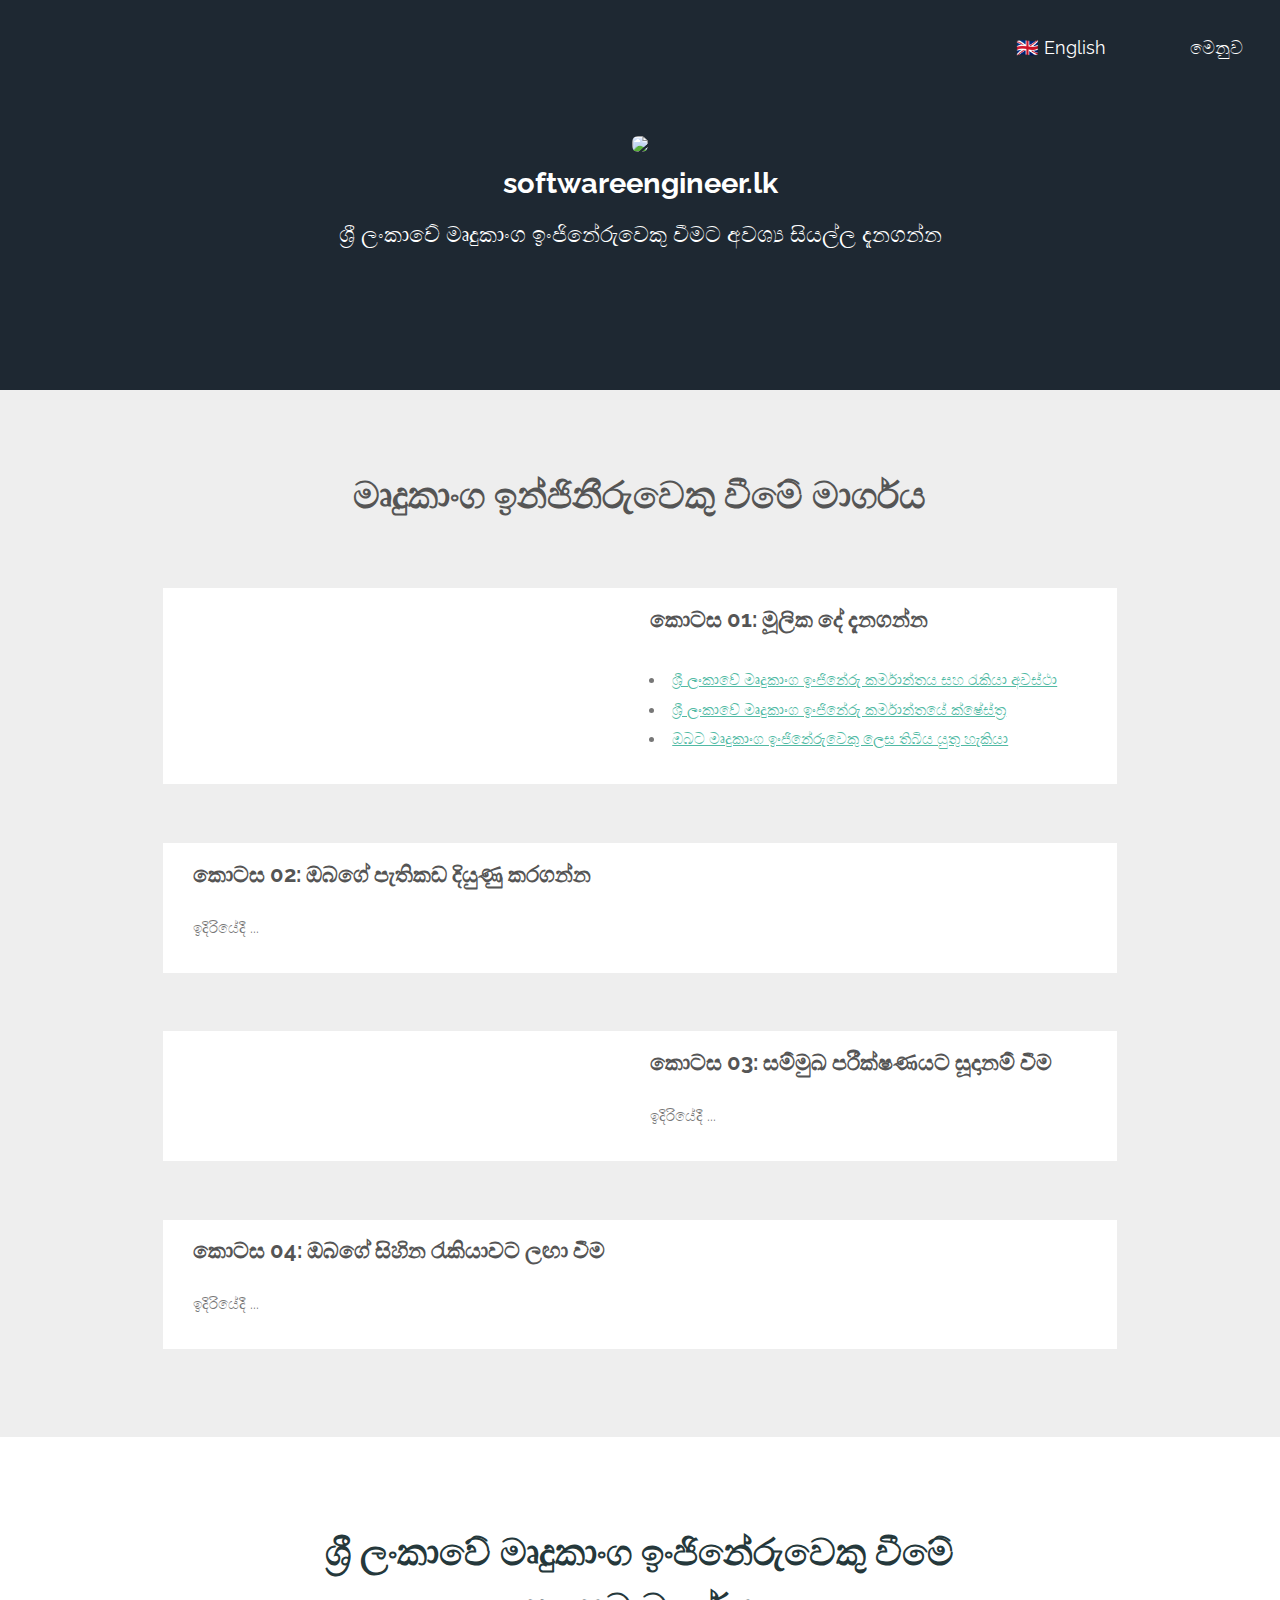
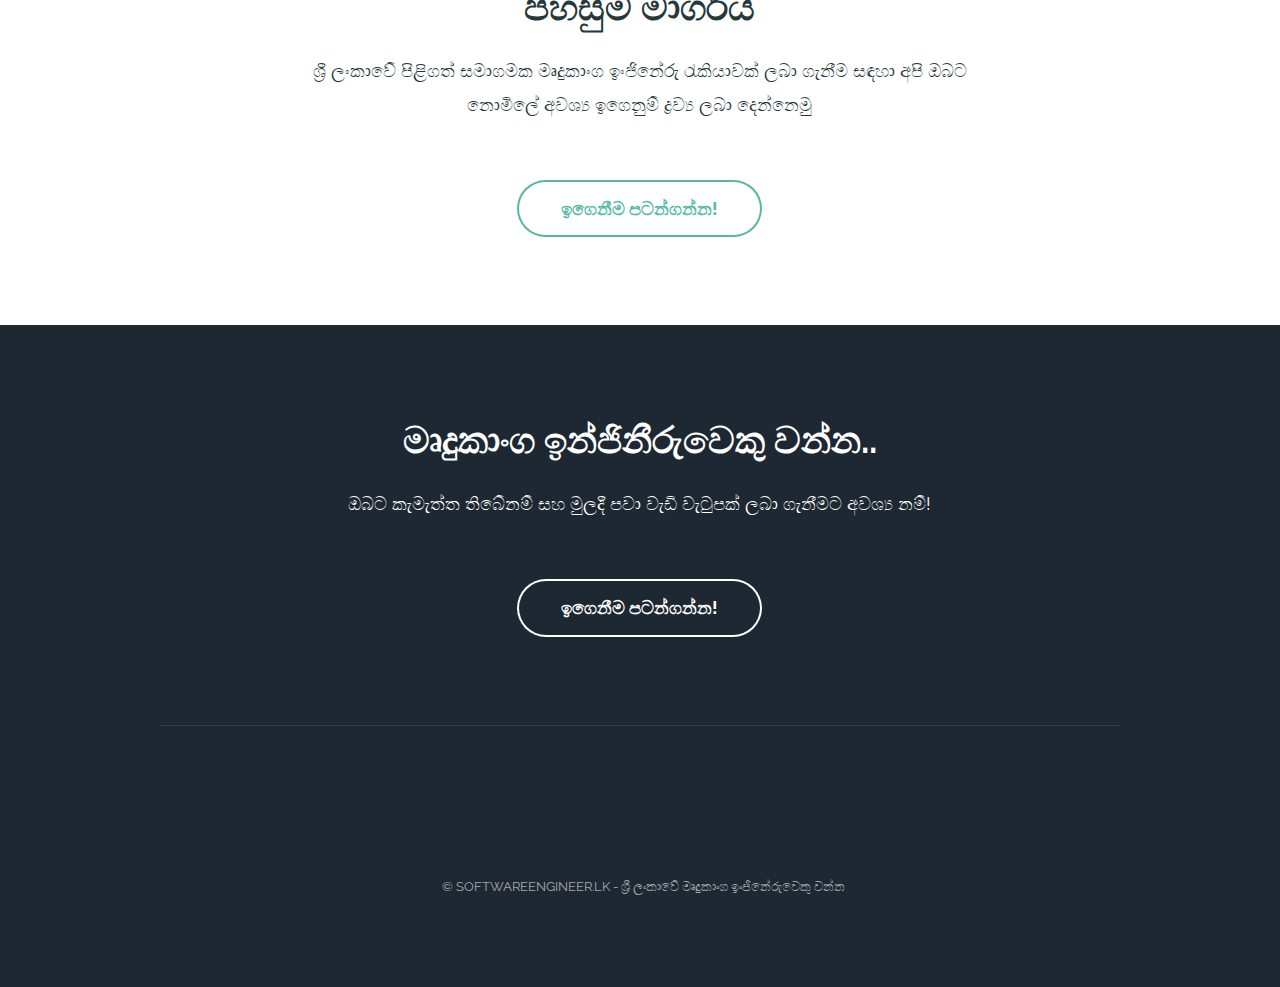
==== si/index.html @ 619ad4ae "Update index.html" ====
<!DOCTYPE HTML>
<!--
	Retrospect by TEMPLATED
	templated.co @templatedco
	Released for free under the Creative Commons Attribution 3.0 license (templated.co/license)
-->
<html>

<head>
    <base href="../"/>
    <!-- Primary Meta Tags -->
    <title>softwareengineer.lk - ශ්‍රී ලංකාවේ මෘදුකාංග ඉංජිනේරුවෙකු වන්න</title>
    <meta name="title" content="softwareengineer.lk -  ශ්‍රී ලංකාවේ මෘදුකාංග ඉංජිනේරුවෙකු වන්න">
    <meta name="description"
        content="softwareengineer.lk ශ්‍රී ලංකාවේ පිළිගත් ආයතනයක මෘදුකාංග ඉංජිනේරුවෙකු වීමට පහසුම සහ නිවැරදි මාර්ගය කියා දෙයි">

    <!-- Open Graph / Facebook -->
    <meta property="og:type" content="website">
    <meta property="og:url" content="https://softwareengineer.lk/">
    <meta property="og:title" content="softwareengineer.lk - ශ්‍රී ලංකාවේ මෘදුකාංග ඉංජිනේරුවෙකු වන්න">
    <meta property="og:description"
        content="softwareengineer.lk ශ්‍රී ලංකාවේ පිළිගත් ආයතනයක මෘදුකාංග ඉංජිනේරුවෙකු වීමට පහසුම සහ නිවැරදි මාර්ගය කියා දෙයි">
    <meta property="og:image" content="">

    <!-- Twitter -->
    <meta property="twitter:card" content="summary_large_image">
    <meta property="twitter:url" content="https://softwareengineer.lk/">
    <meta property="twitter:title" content="softwareengineer.lk - ශ්‍රී ලංකාවේ මෘදුකාංග ඉංජිනේරුවෙකු වන්න">
    <meta property="twitter:description"
        content="softwareengineer.lk ශ්‍රී ලංකාවේ පිළිගත් ආයතනයක මෘදුකාංග ඉංජිනේරුවෙකු වීමට පහසුම සහ නිවැරදි මාර්ගය කියා දෙයි">
    <meta property="twitter:image" content="">
    <meta charset="utf-8" />
    <meta name="viewport" content="width=device-width, initial-scale=1" />
    <!--[if lte IE 8]><script src="assets/js/ie/html5shiv.js"></script><![endif]-->
    <link rel="stylesheet" href="assets/css/main.css" />
    <!--[if lte IE 8]><link rel="stylesheet" href="assets/css/ie8.css" /><![endif]-->
    <!--[if lte IE 9]><link rel="stylesheet" href="assets/css/ie9.css" /><![endif]-->
    <link rel="icon" type="image /png" href="images/favicon-32x32.png"  sizes="32x32"   />
    <!-- Global site tag (gtag.js) - Google Analytics -->
    <script async src="https://www.googletagmanager.com/gtag/js?id=UA-173457075-1"></script>
    <script>
	  window.dataLayer = window.dataLayer || [];
	  function gtag(){dataLayer.push(arguments);}
	  gtag('js', new Date());

	  gtag('config', 'UA-173457075-1');
    </script>

</head>

<body class="landing">

    <!-- Header -->
    <header id="header" class="alt">
	<a href="/">🇬🇧 English</a>    
        <a href="#nav">මෙනුව</a>
    </header>

    <!-- Nav -->
    <nav id="nav">
        <ul class="links">
            <li><a href="">මුල් පිටුව</a></li>
        </ul>
    </nav>

    <!-- Banner -->
    <section id="banner">
        <img src="images/swelogo.png" style="border-radius: 6px;">
        <h2>softwareengineer.lk</h2>
        <p>ශ්‍රී ලංකාවේ මෘදුකාංග ඉංජිනේරුවෙකු වීමට අවශ්‍ය සියල්ල දැනගන්න</p>
        <ul class="actions">

        </ul>
    </section>

    <!-- One -->
    <section id="one" class="wrapper style1">
        <div class="inner">
            <h1>මෘදුකාංග ඉන්ජිනීරුවෙකු වීමේ මාර්ගය</h1>
            <article class="feature left">
                <span class="image"><img src="" alt="" /></span>
                <div class="content">
                    <h2>කොටස 01: මූලික දේ දැනගන්න</h2>
                    <p>
                        <ul>
                           <li><a target="_blank" href="https://medium.com/softwareengineer-lk/software-engineering-industry-in-sri-lanka-and-job-opportunities-1c63c75500d3">ශ්‍රී ලංකාවේ මෘදුකාංග ඉංජිනේරු කර්මාන්තය සහ රැකියා අවස්ථා</a></li>
                           <li><a target="_blank" href="https://medium.com/softwareengineer-lk/fields-in-sri-lankan-software-industry-cb70ef7b3411">ශ්‍රී ලංකාවේ මෘදුකාංග ඉංජිනේරු කර්මාන්තයේ ක්ෂේස්ත්‍ර</a></li> 
			   <li><a target="_blank" href="https://medium.com/softwareengineer-lk/top-5-skills-you-need-to-master-as-a-software-engineer-ba71ad77c001">ඔබට මෘදුකාංග ඉංජිනේරුවෙකු ලෙස තිබිය යුතු හැකියා</a></li>
                        </ul>
                    </p>
                </div>
            </article>
            <article class="feature right">
                <span class="image"><img src="" alt="" /></span>
                <div class="content">
                    <h2>කොටස 02: ඔබගේ පැතිකඩ දියුණු කරගන්න</h2>
                    <p>ඉදිරියේදී ...</p>
                </div>
            </article>
            <article class="feature left">
                <span class="image"><img src="" alt="" /></span>
                <div class="content">
                    <h2>කොටස 03: සම්මුඛ පරීක්ෂණයට සූදානම් වීම</h2>
                    <p>ඉදිරියේදී ...</p>
                </div>
            </article>
            <article class="feature right">
                <span class="image"><img src="" alt="" /></span>
                <div class="content">
                    <h2>කොටස 04: ඔබගේ සිහින රැකියාවට ලඟා වීම</h2>
                    <p>ඉදිරියේදී ...</p>
                </div>
            </article>
        </div>
    </section>

    <!-- Two -->
    <section id="two" class="wrapper special">
        <div class="inner">
            <header class="major narrow">
                <h2>ශ්‍රී ලංකාවේ මෘදුකාංග ඉංජිනේරුවෙකු වීමේ පහසුම මාර්ගය</h2>
                <p>ශ්‍රී ලංකාවේ පිළිගත් සමාගමක මෘදුකාංග ඉංජිනේරු රැකියාවක් ලබා ගැනීම සඳහා අපි ඔබට නොමිලේ අවශ්‍ය ඉගෙනුම් ද්‍රව්‍ය ලබා දෙන්නෙමු
                </p>
            </header>
            <ul class="actions">
                <li><a href="https://medium.com/softwareengineer-lk" class="button big alt">ඉගෙනීම පටන්ගන්න!</a></li>
            </ul>
        </div>
    </section>

    <!-- Three -->
    <section id="three" class="wrapper style3 special">
        <div class="inner">
            <header class="major narrow	">
                <h2>මෘදුකාංග ඉන්ජිනීරුවෙකු වන්න..</h2>
                <p>ඔබට කැමැත්ත තිබේනම් සහ මුලදී පවා වැඩි වැටුපක් ලබා ගැනීමට අවශ්‍ය නම්!</p>
            </header>
            <ul class="actions">
                <li><a href="https://medium.com/softwareengineer-lk" class="button big alt">ඉගෙනීම පටන්ගන්න!</a></li>
            </ul>
        </div>
    </section>

    <!-- Footer -->
    <footer id="footer">
        <div class="inner">
            <ul class="icons">
                <li><a href="https://www.facebook.com/softwareengineer.lk" class="icon fa-facebook">
                        <span class="label">Facebook</span>
                    </a></li>
                <li><a href="https://twitter.com/swedotlk" class="icon fa-twitter">
                        <span class="label">Twitter</span>
                    </a></li>
                <li><a href="https://www.instagram.com/softwareengineer.lk/" class="icon fa-instagram">
                        <span class="label">Instagram</span>
                    </a></li>
                <li><a href="https://www.github.com/softwareengineerlk" class="icon fa-github">
                        <span class="label">Instagram</span>
                    </a></li>
            </ul>
            <ul class="copyright">
                <li>&copy; softwareengineer.lk - ශ්‍රී ලංකාවේ මෘදුකාංග ඉංජිනේරුවෙකු වන්න</li>
            </ul>
        </div>
    </footer>

    <!-- Scripts -->
    <script src="assets/js/jquery.min.js"></script>
    <script src="assets/js/skel.min.js"></script>
    <script src="assets/js/util.js"></script>
    <!--[if lte IE 8]><script src="assets/js/ie/respond.min.js"></script><![endif]-->
    <script src="assets/js/main.js"></script>

</body>

</html>
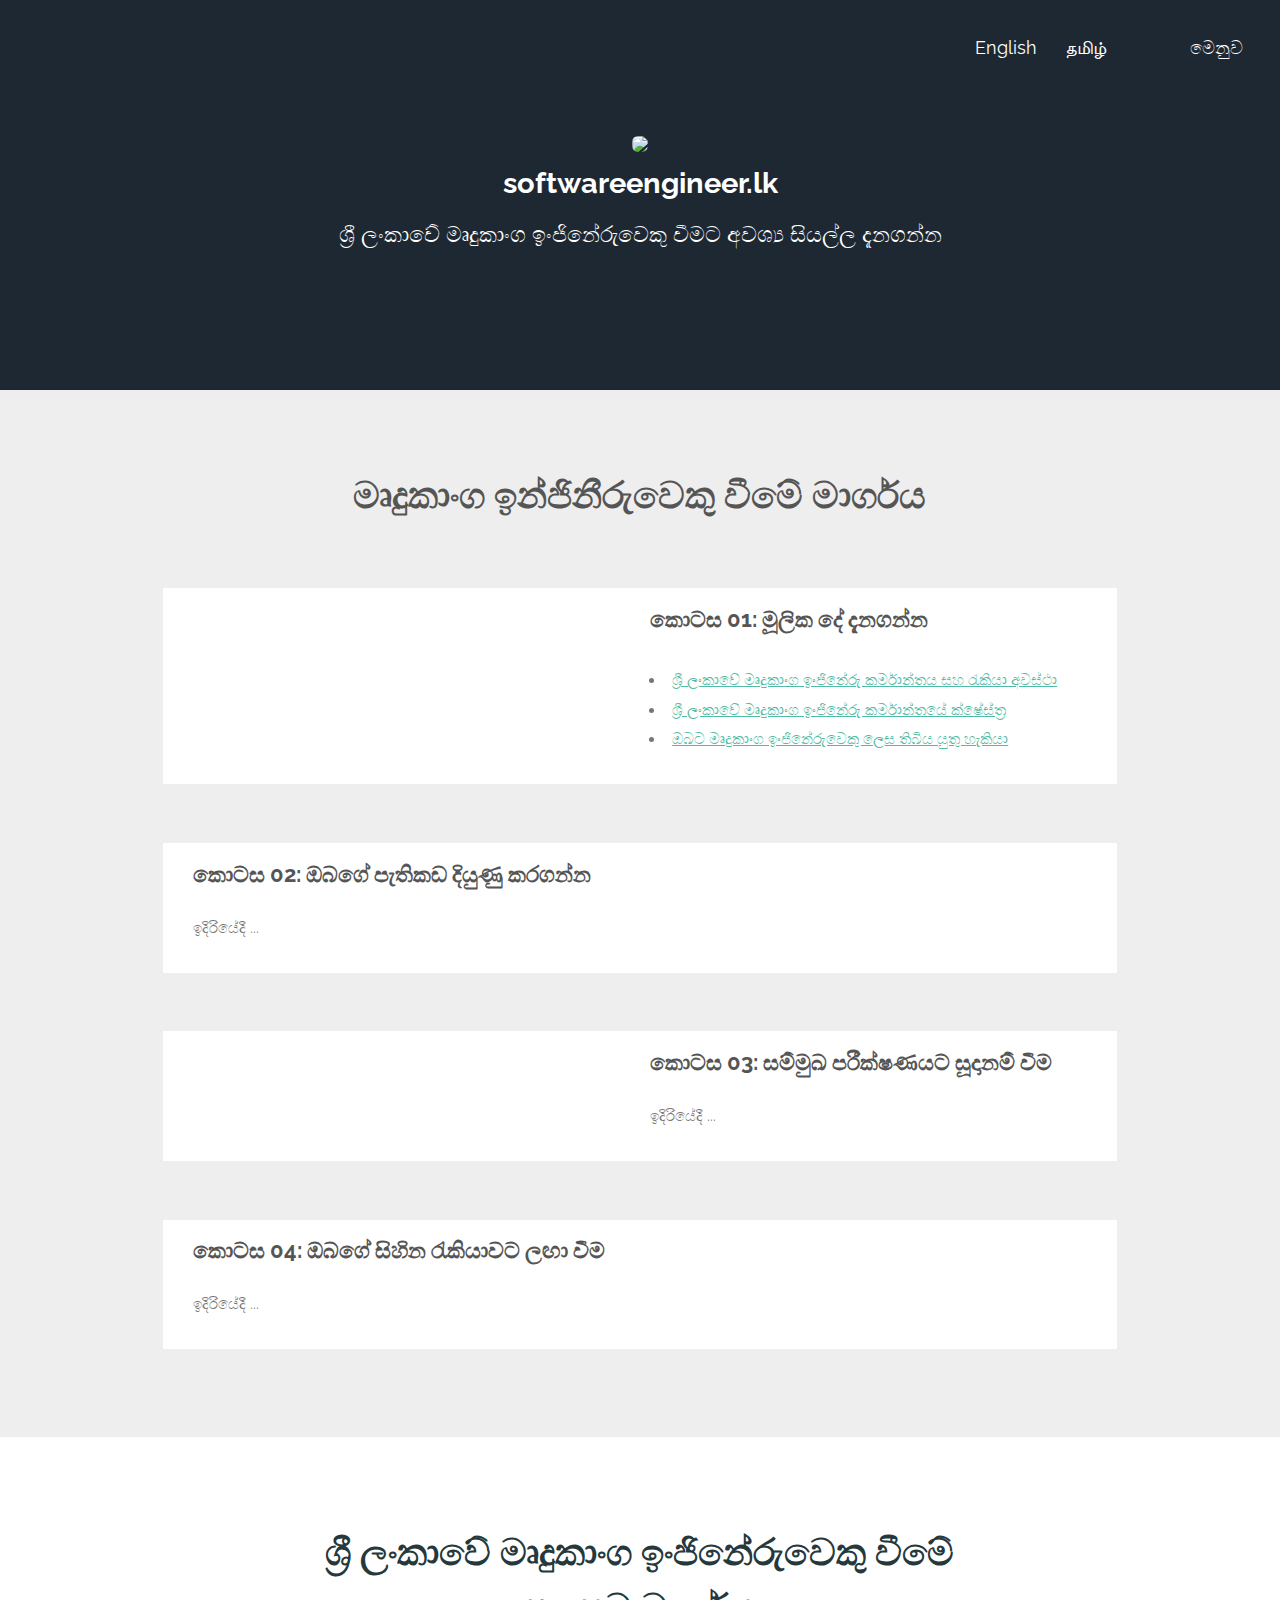
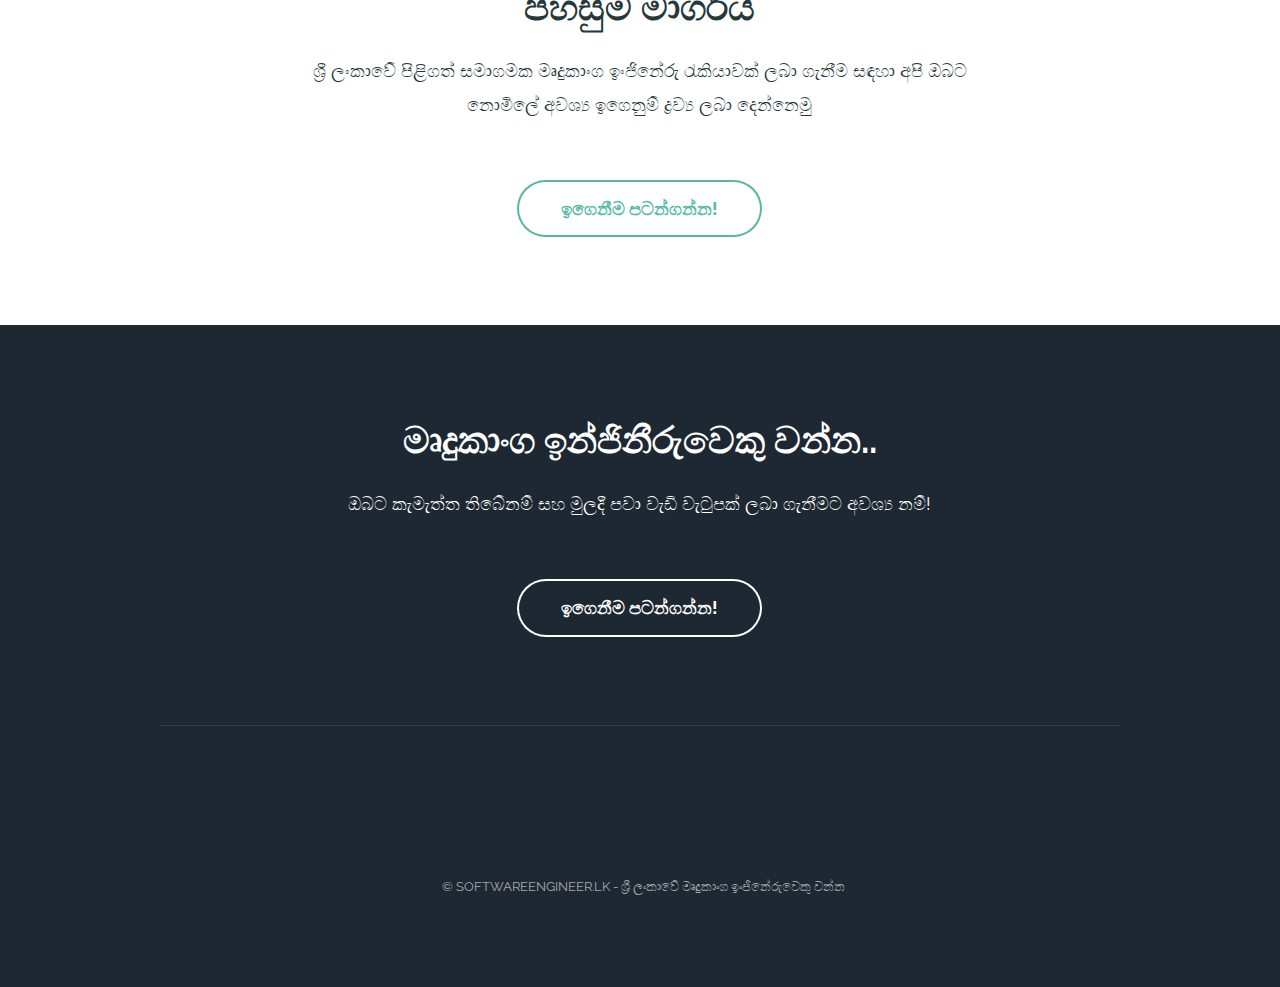
==== commit 6f2bded9: "Add source code link" ====
--- a/si/index.html
+++ b/si/index.html
@@ -52,7 +52,8 @@
 
     <!-- Header -->
     <header id="header" class="alt">
-	<a href="/">🇬🇧 English</a>    
+	<a href="/">English</a> 
+	<a href="/ta">தமிழ்</a>     
         <a href="#nav">මෙනුව</a>
     </header>
 
@@ -60,6 +61,7 @@
     <nav id="nav">
         <ul class="links">
             <li><a href="">මුල් පිටුව</a></li>
+            <li><a target="_blank" href="https://github.com/softwareengineerlk/softwareengineerlk.github.io">මූල කේතය</a></li>
         </ul>
     </nav>
 
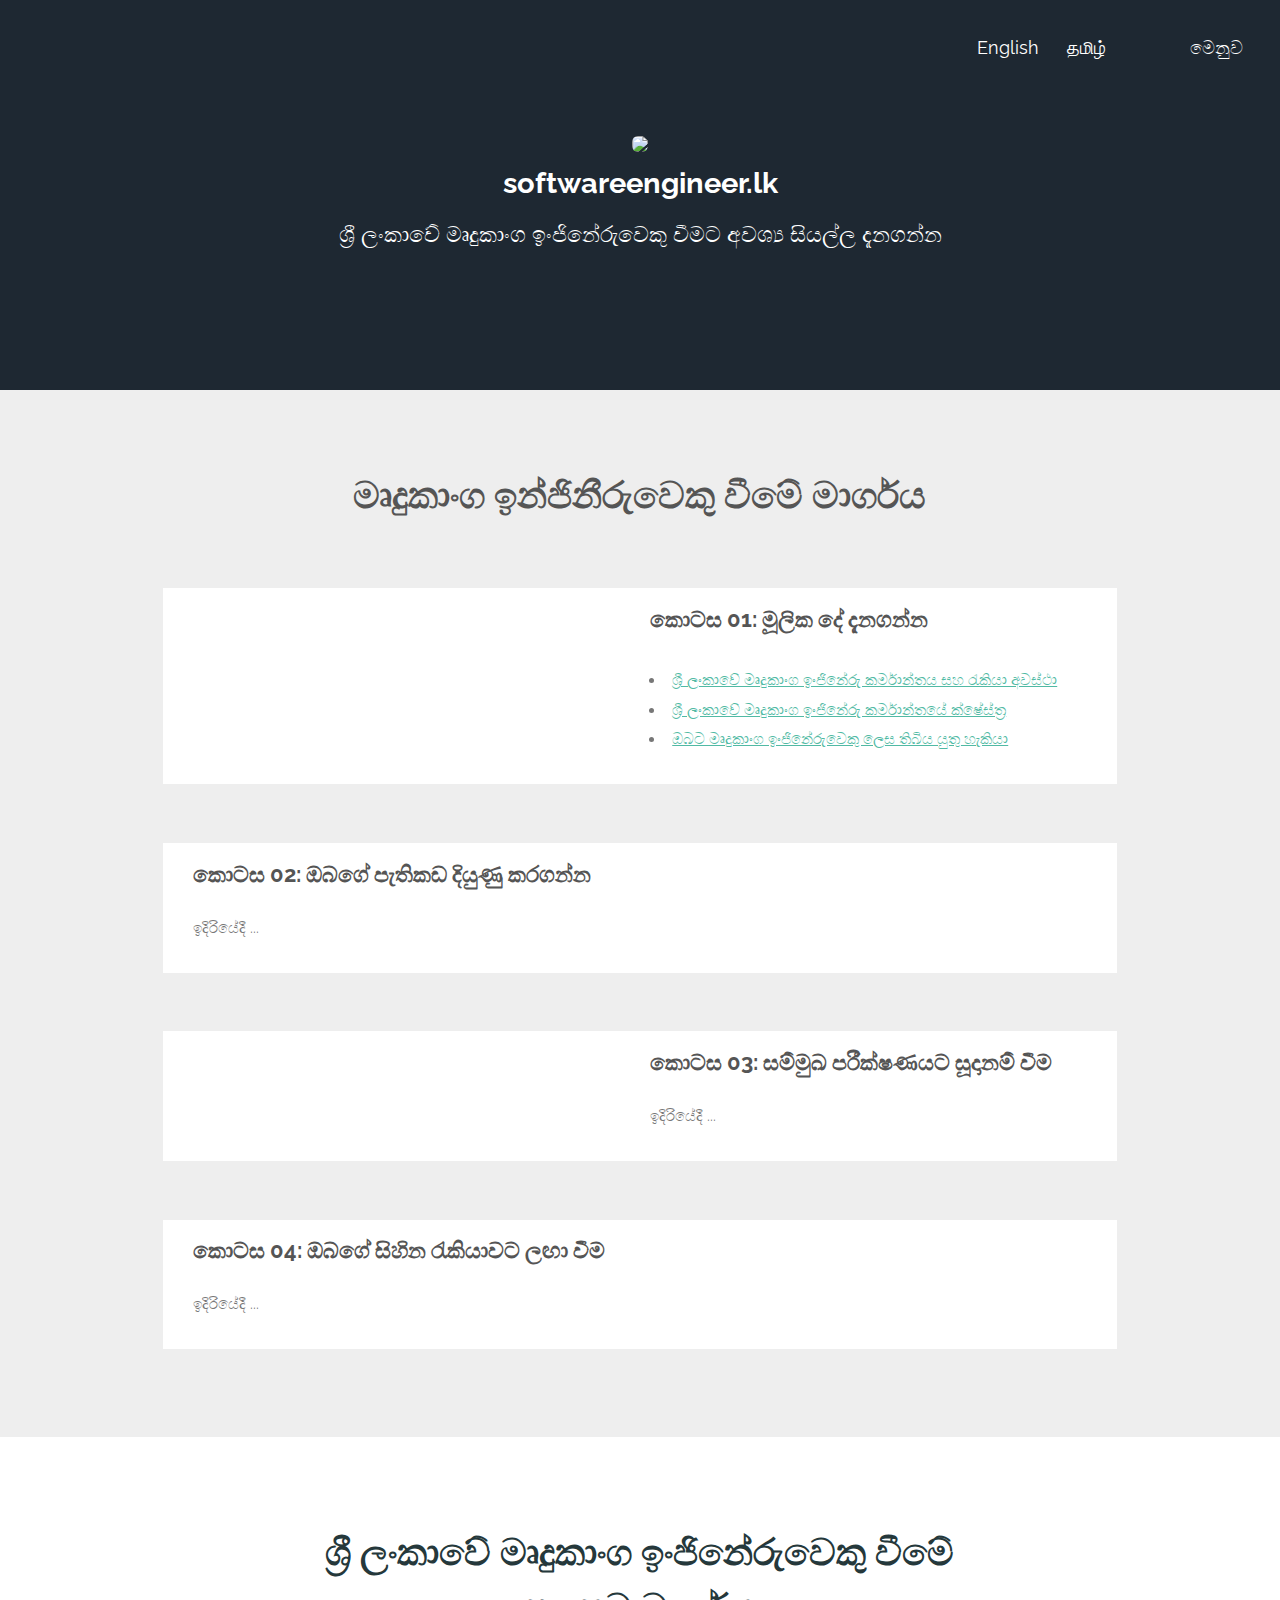
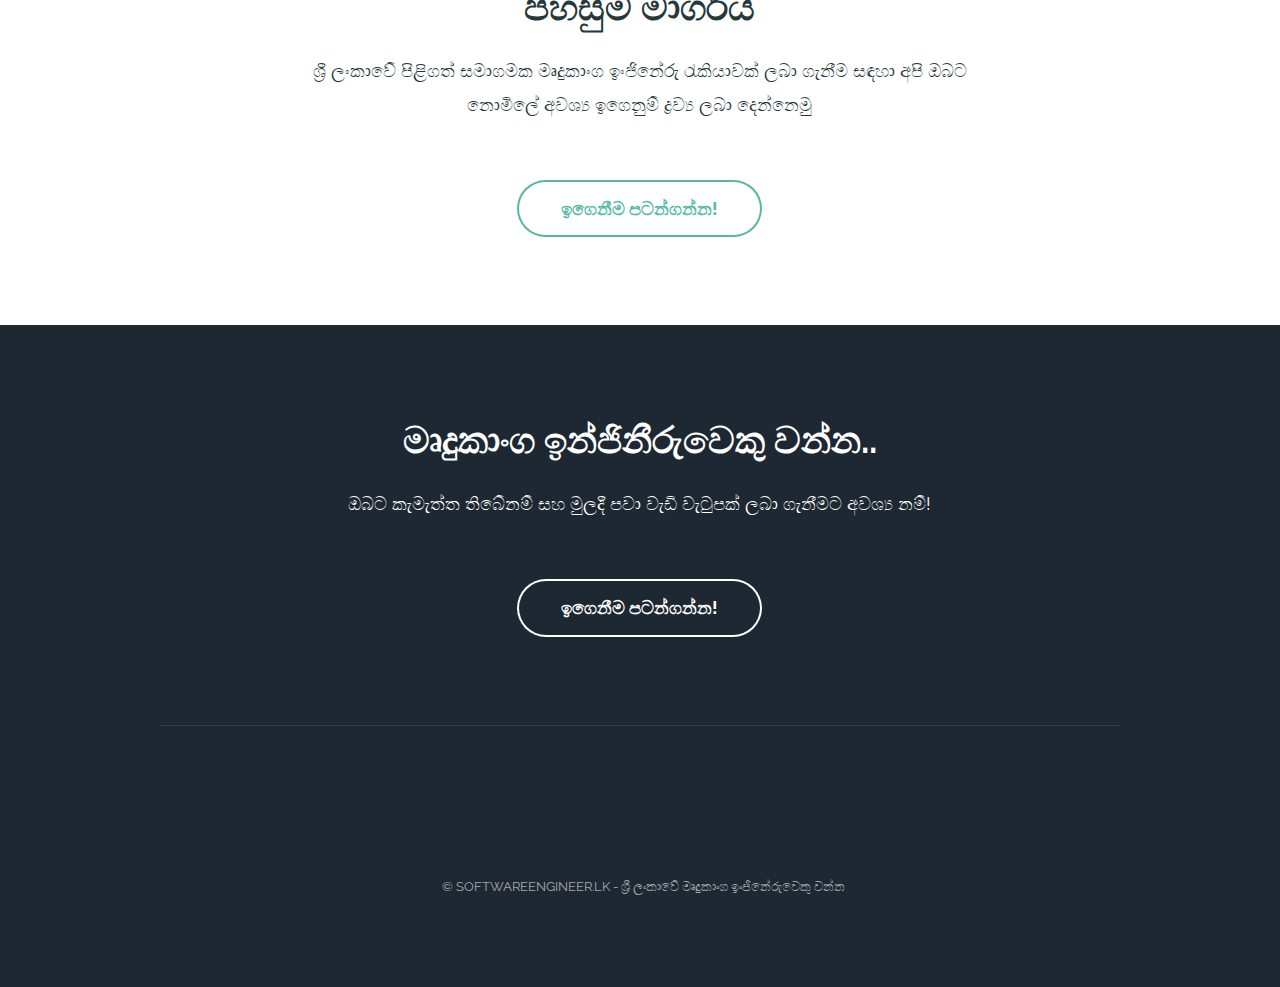
==== commit 1ddd1754: "Update index.html" ====
--- a/si/index.html
+++ b/si/index.html
@@ -4,7 +4,7 @@
 	templated.co @templatedco
 	Released for free under the Creative Commons Attribution 3.0 license (templated.co/license)
 -->
-<html>
+<html lang="si">
 
 <head>
     <base href="../"/>
@@ -35,7 +35,7 @@
     <link rel="stylesheet" href="assets/css/main.css" />
     <!--[if lte IE 8]><link rel="stylesheet" href="assets/css/ie8.css" /><![endif]-->
     <!--[if lte IE 9]><link rel="stylesheet" href="assets/css/ie9.css" /><![endif]-->
-    <link rel="icon" type="image /png" href="images/favicon-32x32.png"  sizes="32x32"   />
+    <link rel="shortcut icon" type="image/x-icon"  href="favicon.ico?"   />
     <!-- Global site tag (gtag.js) - Google Analytics -->
     <script async src="https://www.googletagmanager.com/gtag/js?id=UA-173457075-1"></script>
     <script>
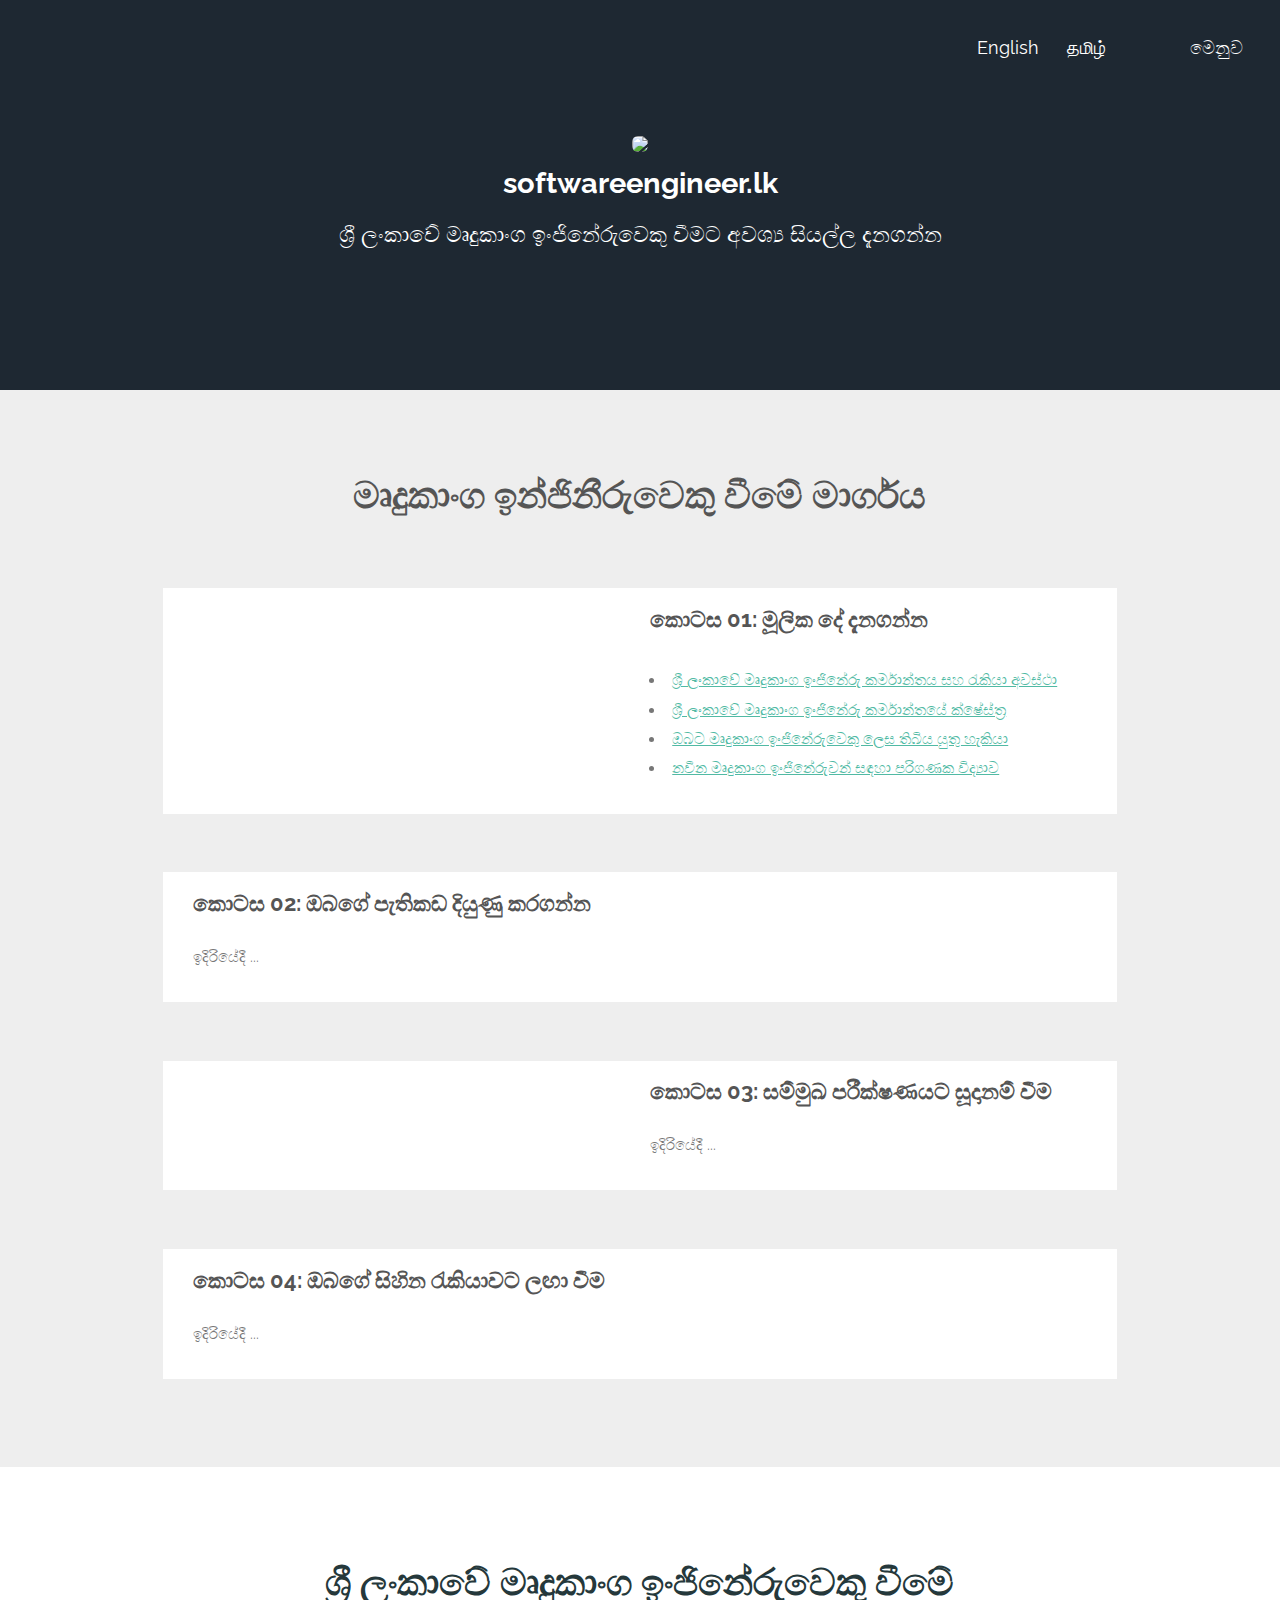
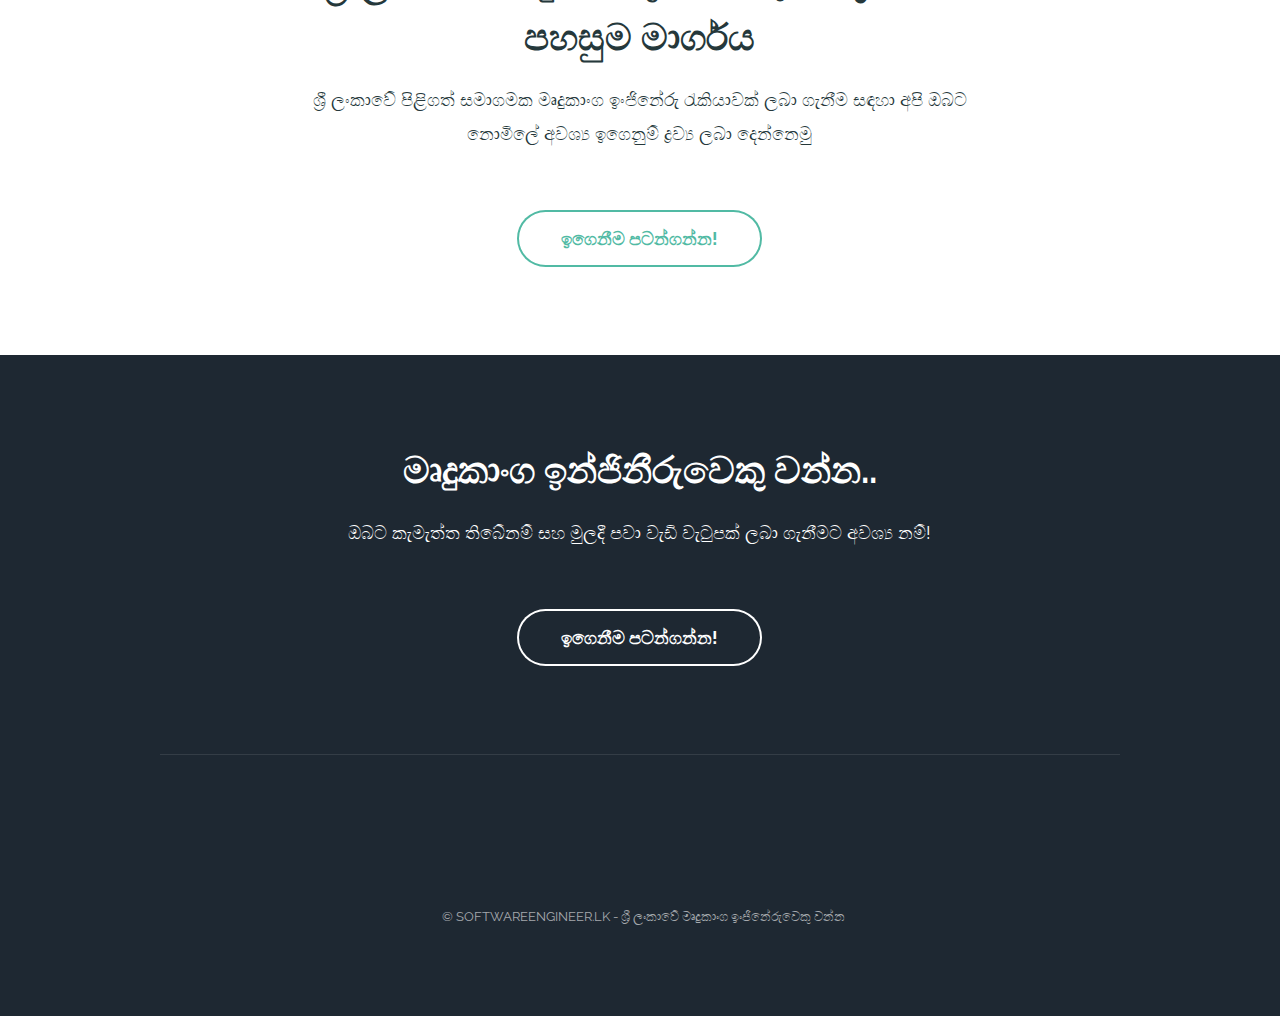
==== commit f1f9eb82: "Add mailchimp to other pages as well" ====
--- a/si/index.html
+++ b/si/index.html
@@ -20,7 +20,7 @@
     <meta property="og:title" content="softwareengineer.lk - ශ්‍රී ලංකාවේ මෘදුකාංග ඉංජිනේරුවෙකු වන්න">
     <meta property="og:description"
         content="softwareengineer.lk ශ්‍රී ලංකාවේ පිළිගත් ආයතනයක මෘදුකාංග ඉංජිනේරුවෙකු වීමට පහසුම සහ නිවැරදි මාර්ගය කියා දෙයි">
-    <meta property="og:image" content="">
+    <meta property="og:image" content="https://softwareengineer.lk/images/swelogo.png">
 
     <!-- Twitter -->
     <meta property="twitter:card" content="summary_large_image">
@@ -28,7 +28,7 @@
     <meta property="twitter:title" content="softwareengineer.lk - ශ්‍රී ලංකාවේ මෘදුකාංග ඉංජිනේරුවෙකු වන්න">
     <meta property="twitter:description"
         content="softwareengineer.lk ශ්‍රී ලංකාවේ පිළිගත් ආයතනයක මෘදුකාංග ඉංජිනේරුවෙකු වීමට පහසුම සහ නිවැරදි මාර්ගය කියා දෙයි">
-    <meta property="twitter:image" content="">
+    <meta property="twitter:image" content="https://softwareengineer.lk/images/swelogo.png">
     <meta charset="utf-8" />
     <meta name="viewport" content="width=device-width, initial-scale=1" />
     <!--[if lte IE 8]><script src="assets/js/ie/html5shiv.js"></script><![endif]-->
@@ -45,7 +45,7 @@
 
 	  gtag('config', 'UA-173457075-1');
     </script>
-
+    <script id="mcjs">!function(c,h,i,m,p){m=c.createElement(h),p=c.getElementsByTagName(h)[0],m.async=1,m.src=i,p.parentNode.insertBefore(m,p)}(document,"script","https://chimpstatic.com/mcjs-connected/js/users/7e499b5b0186d338e20f8b7f2/f3c640ef86a9e8a45a9bca8e9.js");</script>
 </head>
 
 <body class="landing">
@@ -88,7 +88,8 @@
                            <li><a target="_blank" href="https://medium.com/softwareengineer-lk/software-engineering-industry-in-sri-lanka-and-job-opportunities-1c63c75500d3">ශ්‍රී ලංකාවේ මෘදුකාංග ඉංජිනේරු කර්මාන්තය සහ රැකියා අවස්ථා</a></li>
                            <li><a target="_blank" href="https://medium.com/softwareengineer-lk/fields-in-sri-lankan-software-industry-cb70ef7b3411">ශ්‍රී ලංකාවේ මෘදුකාංග ඉංජිනේරු කර්මාන්තයේ ක්ෂේස්ත්‍ර</a></li> 
 			   <li><a target="_blank" href="https://medium.com/softwareengineer-lk/top-5-skills-you-need-to-master-as-a-software-engineer-ba71ad77c001">ඔබට මෘදුකාංග ඉංජිනේරුවෙකු ලෙස තිබිය යුතු හැකියා</a></li>
-                        </ul>
+                           <li><a target="_blank" href="https://medium.com/softwareengineer-lk/computer-science-for-modern-software-engineers-614c09e8345e">නවීන මෘදුකාංග ඉංජිනේරුවන් සඳහා පරිගණක විද්‍යාව</a></li>
+			</ul>
                     </p>
                 </div>
             </article>
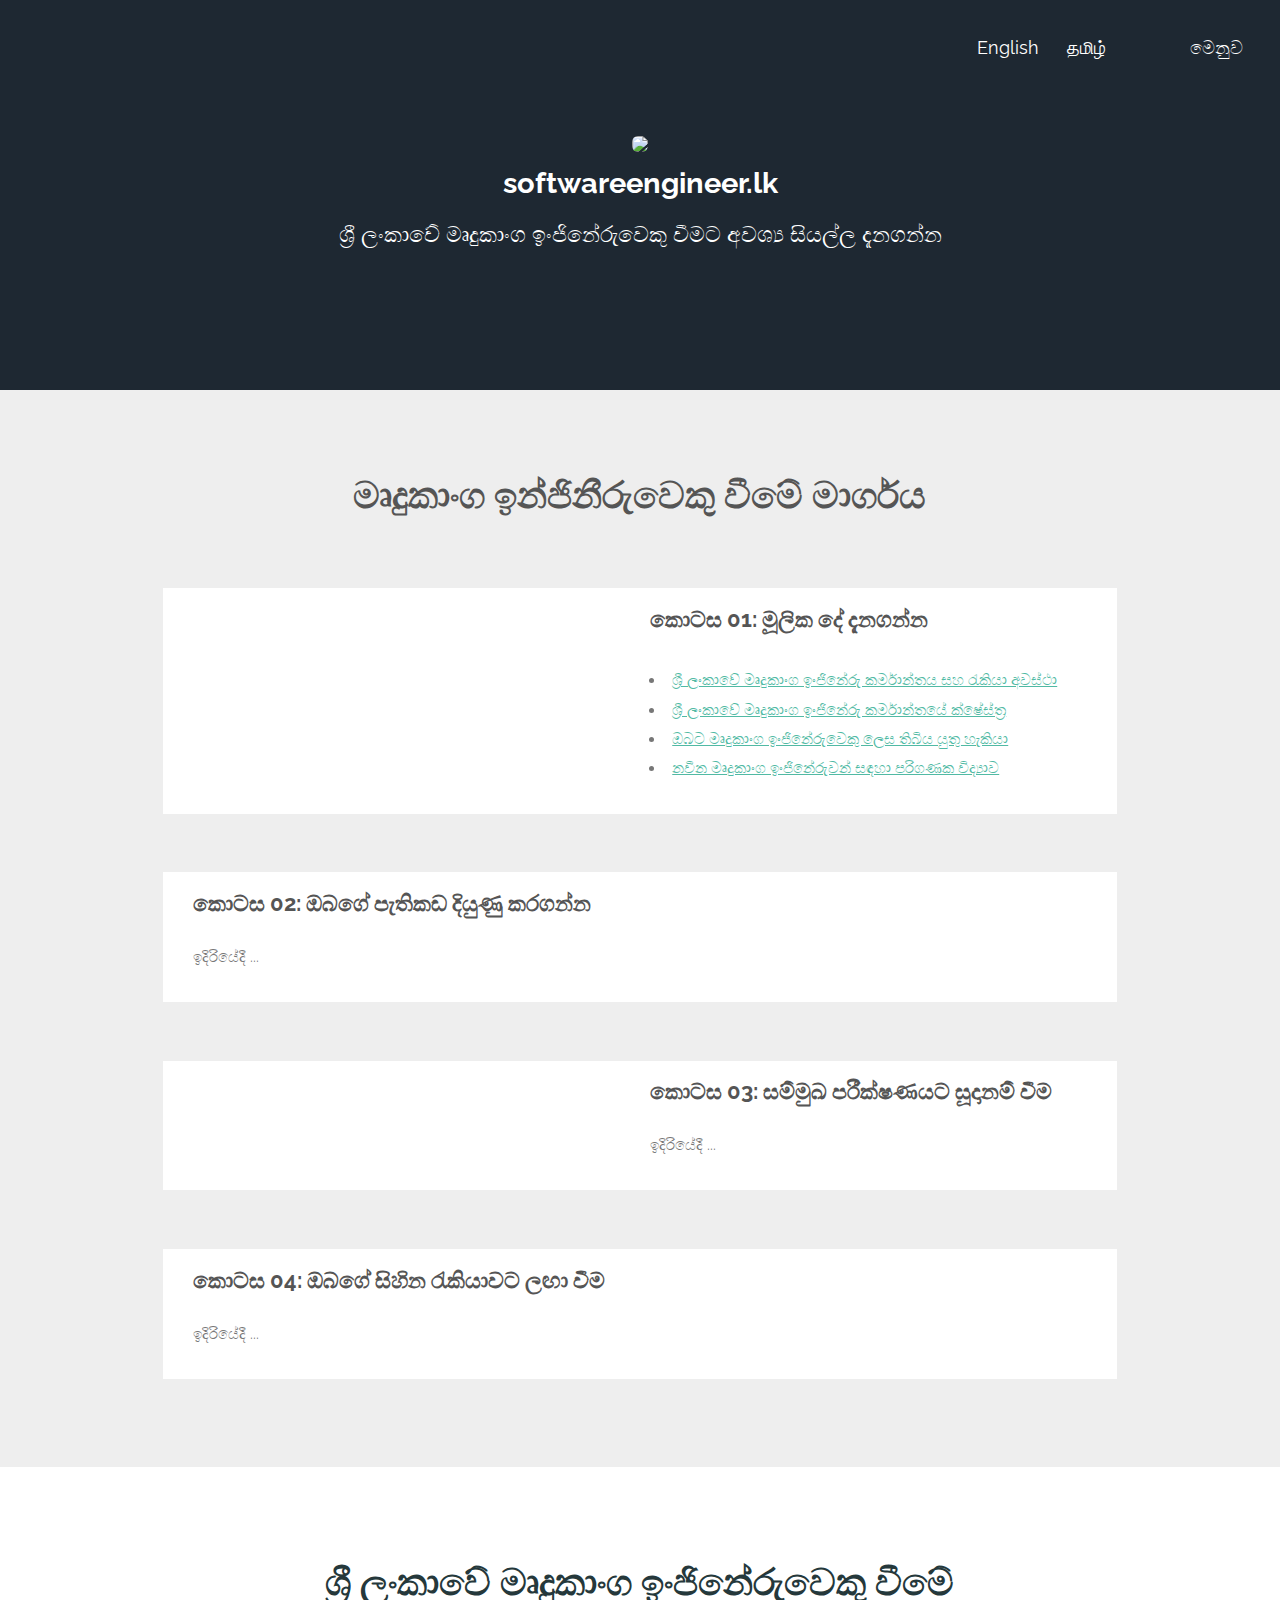
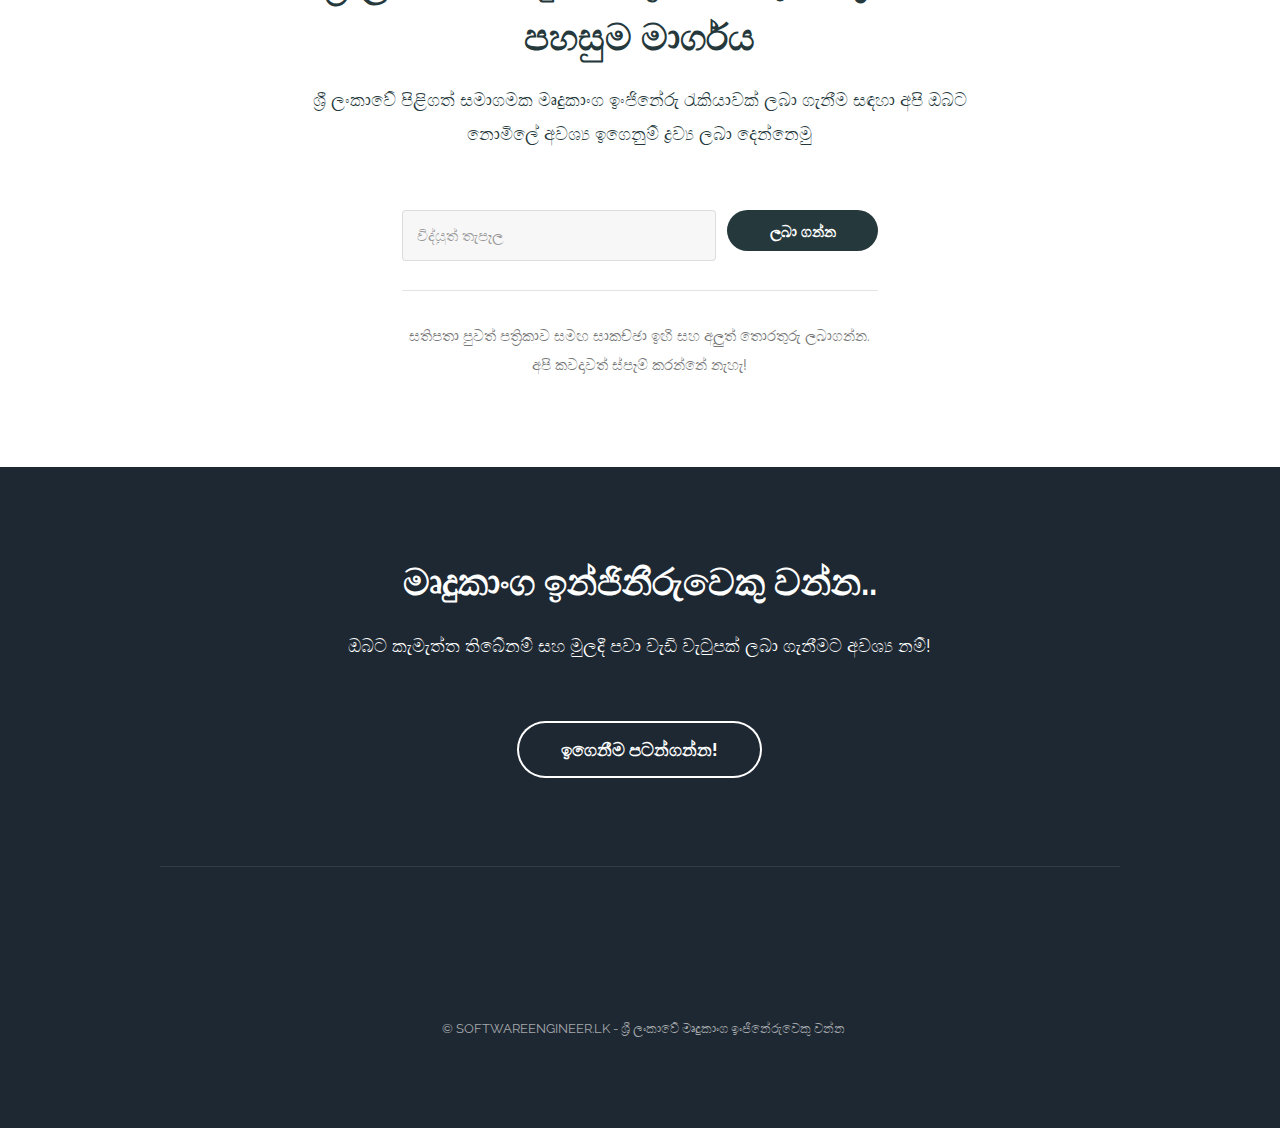
==== commit 876fe35b: "Add email newsletter subscription section" ====
--- a/si/index.html
+++ b/si/index.html
@@ -45,7 +45,6 @@
 
 	  gtag('config', 'UA-173457075-1');
     </script>
-    <script id="mcjs">!function(c,h,i,m,p){m=c.createElement(h),p=c.getElementsByTagName(h)[0],m.async=1,m.src=i,p.parentNode.insertBefore(m,p)}(document,"script","https://chimpstatic.com/mcjs-connected/js/users/7e499b5b0186d338e20f8b7f2/f3c640ef86a9e8a45a9bca8e9.js");</script>
 </head>
 
 <body class="landing">
@@ -125,9 +124,19 @@
                 <p>ශ්‍රී ලංකාවේ පිළිගත් සමාගමක මෘදුකාංග ඉංජිනේරු රැකියාවක් ලබා ගැනීම සඳහා අපි ඔබට නොමිලේ අවශ්‍ය ඉගෙනුම් ද්‍රව්‍ය ලබා දෙන්නෙමු
                 </p>
             </header>
-            <ul class="actions">
-                <li><a href="https://medium.com/softwareengineer-lk" class="button big alt">ඉගෙනීම පටන්ගන්න!</a></li>
-            </ul>
+            <form action="https://softwareengineer.us17.list-manage.com/subscribe/post?u=7e499b5b0186d338e20f8b7f2&amp;id=33e1063092" method="post" id="mc-embedded-subscribe-form" name="mc-embedded-subscribe-form" class="container 50%" target="_blank" novalidate>
+                <div class="row uniform 50%">
+                    <div class="8u 12u$(small)">
+                        <input name="EMAIL" placeholder="විද්යුත් තැපෑල" type="email" />
+                    </div>
+                    <div class="4u$ 12u$(small)">
+                        <input type="submit" class="button fit" name="subscribe" value="ලබා ගන්න" />
+                    </div>
+                </div>
+
+                <hr/>
+                <span>සතිපතා පුවත් පත්‍රිකාව සමඟ සාකච්ඡා ඉඟි සහ අලුත් තොරතුරු ලබාගන්න. අපි කවදාවත් ස්පෑම් කරන්නේ නැහැ!</span>
+            </form>
         </div>
     </section>
 
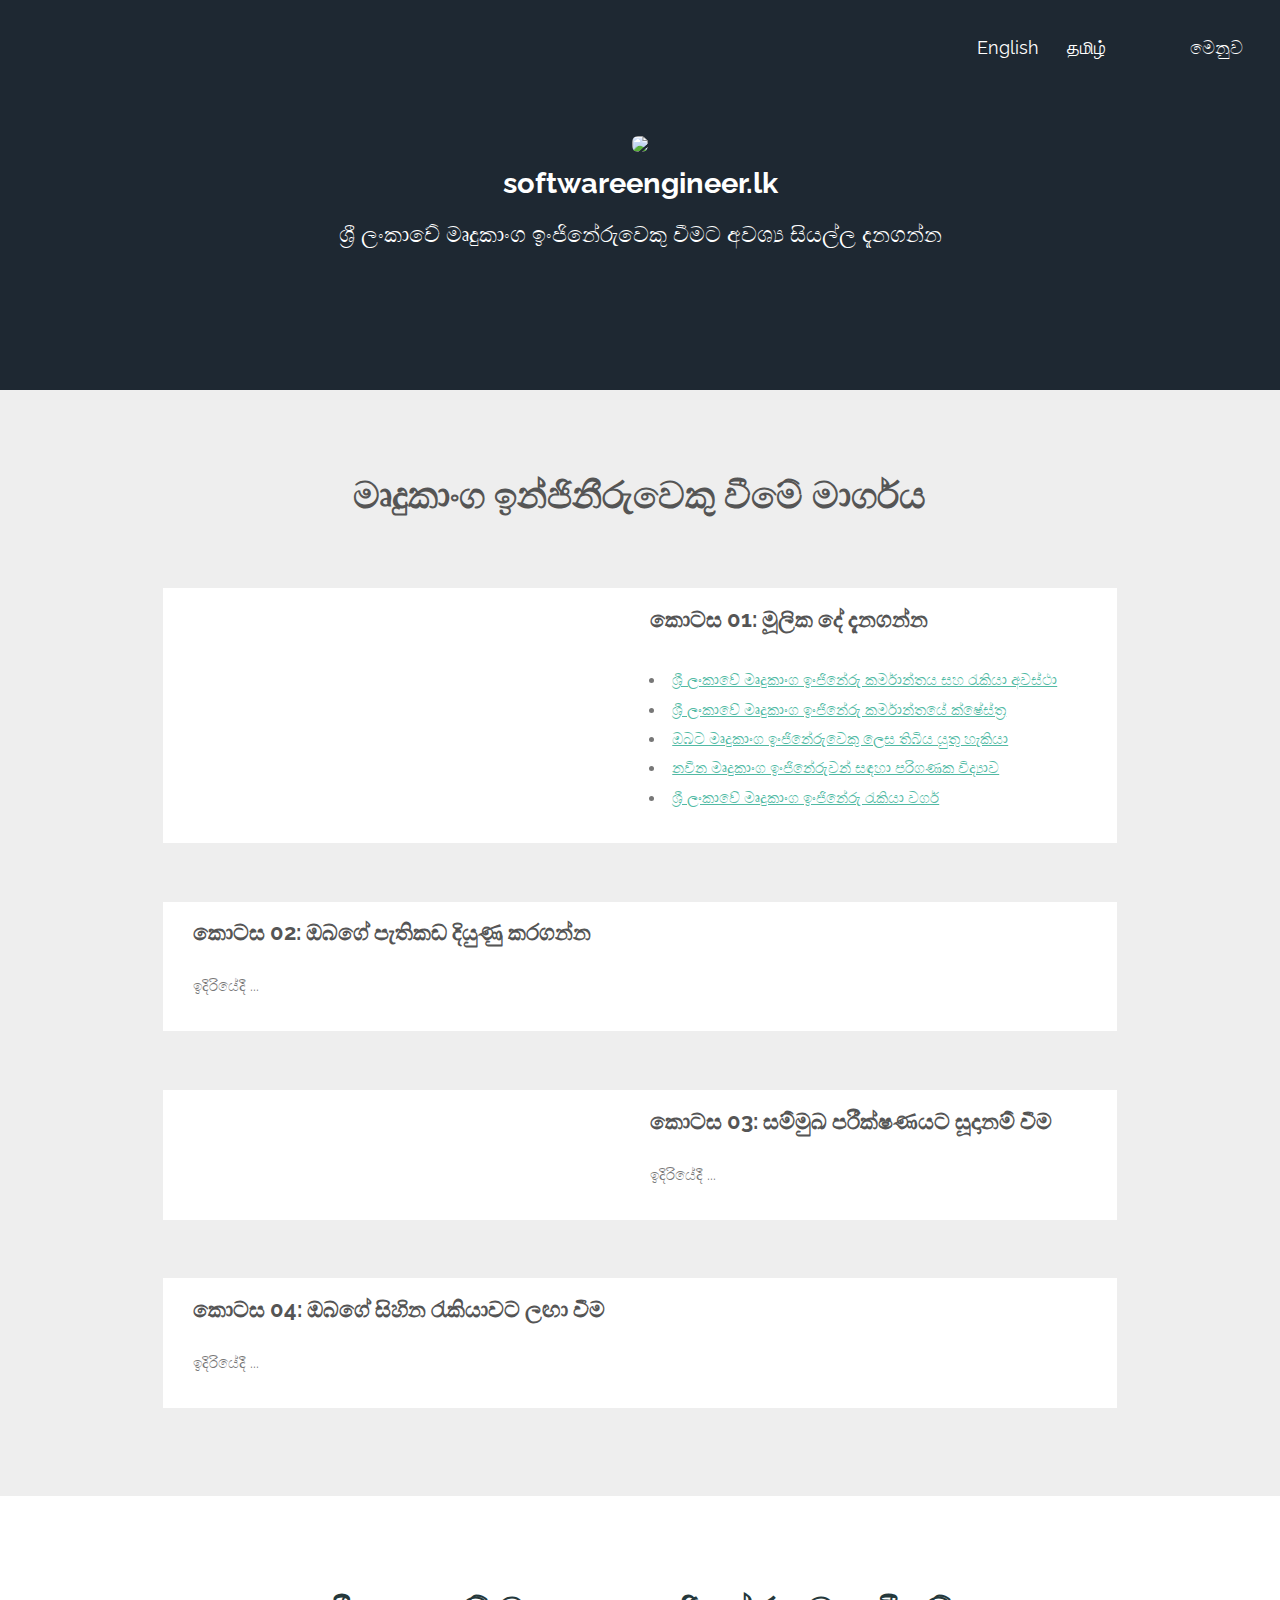
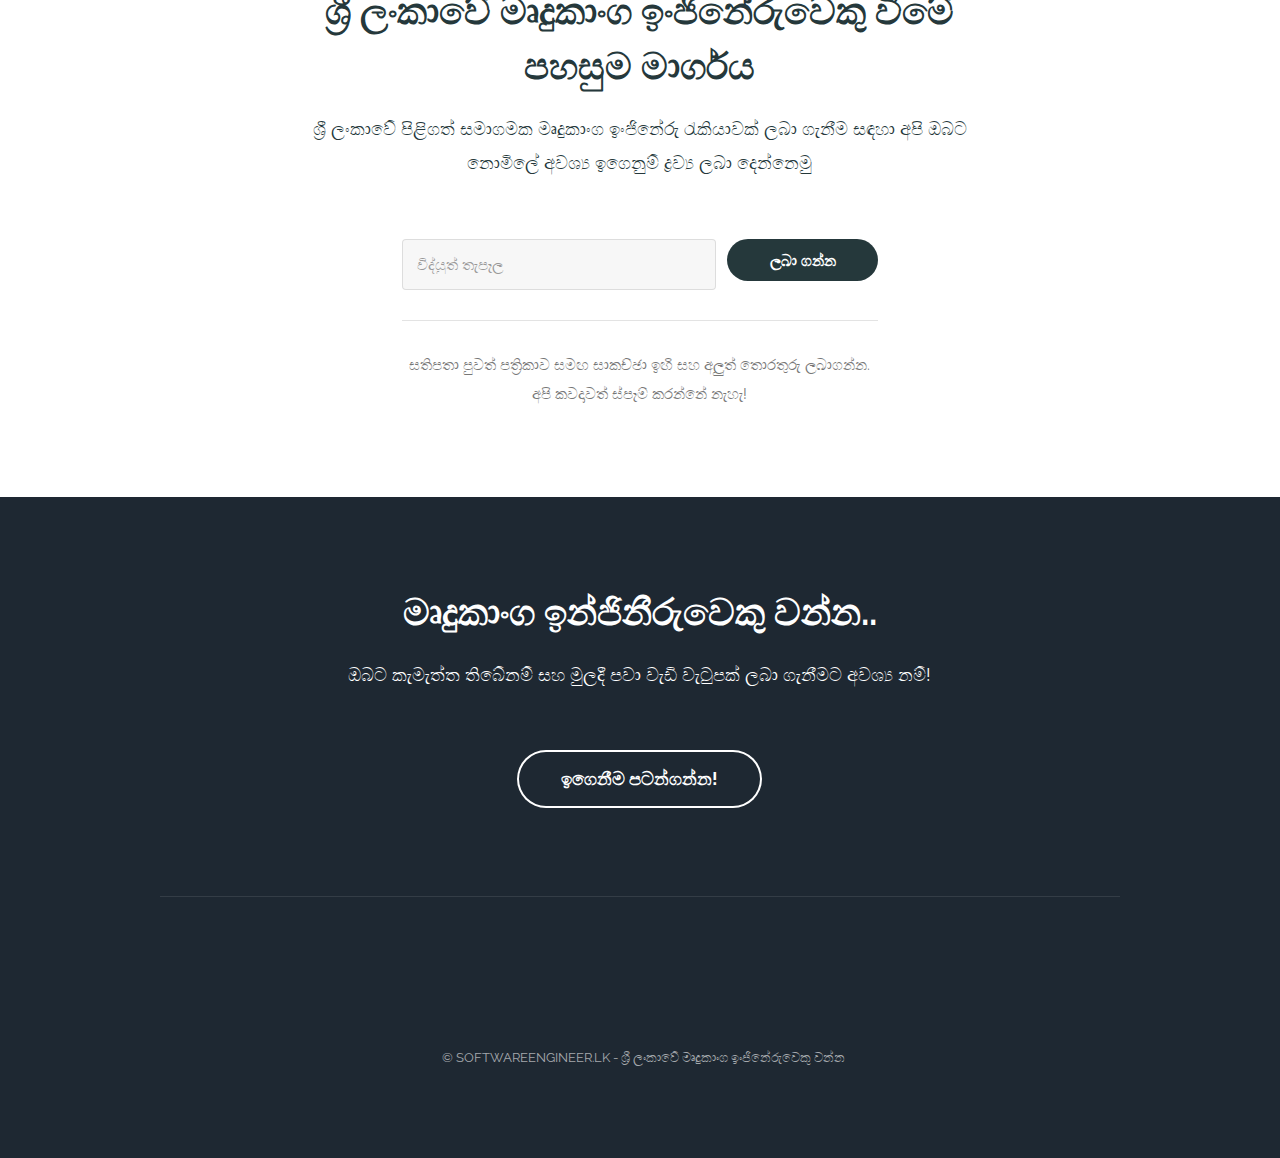
==== commit c9de0989: "Fixed typo" ====
--- a/si/index.html
+++ b/si/index.html
@@ -86,9 +86,10 @@
                         <ul>
                            <li><a target="_blank" href="https://medium.com/softwareengineer-lk/software-engineering-industry-in-sri-lanka-and-job-opportunities-1c63c75500d3">ශ්‍රී ලංකාවේ මෘදුකාංග ඉංජිනේරු කර්මාන්තය සහ රැකියා අවස්ථා</a></li>
                            <li><a target="_blank" href="https://medium.com/softwareengineer-lk/fields-in-sri-lankan-software-industry-cb70ef7b3411">ශ්‍රී ලංකාවේ මෘදුකාංග ඉංජිනේරු කර්මාන්තයේ ක්ෂේස්ත්‍ර</a></li> 
-			   <li><a target="_blank" href="https://medium.com/softwareengineer-lk/top-5-skills-you-need-to-master-as-a-software-engineer-ba71ad77c001">ඔබට මෘදුකාංග ඉංජිනේරුවෙකු ලෙස තිබිය යුතු හැකියා</a></li>
+			               <li><a target="_blank" href="https://medium.com/softwareengineer-lk/top-5-skills-you-need-to-master-as-a-software-engineer-ba71ad77c001">ඔබට මෘදුකාංග ඉංජිනේරුවෙකු ලෙස තිබිය යුතු හැකියා</a></li>
                            <li><a target="_blank" href="https://medium.com/softwareengineer-lk/computer-science-for-modern-software-engineers-614c09e8345e">නවීන මෘදුකාංග ඉංජිනේරුවන් සඳහා පරිගණක විද්‍යාව</a></li>
-			</ul>
+                           <li><a target="_blank" href="https://medium.com/softwareengineer-lk/types-of-software-engineering-job-roles-in-sri-lanka-e34a156cc4cf">ශ්‍රී ලංකාවේ මෘදුකාංග ඉංජිනේරු රැකියා වර්ග</a></li>
+			        </ul>
                     </p>
                 </div>
             </article>
@@ -166,8 +167,11 @@
                 <li><a href="https://www.instagram.com/softwareengineer.lk/" class="icon fa-instagram">
                         <span class="label">Instagram</span>
                     </a></li>
+                <li><a href="https://www.linkedin.com/company/softwareengineerlk" class="icon fa-linkedin">
+                        <span class="label">Linkedin</span>
+                    </a></li>
                 <li><a href="https://www.github.com/softwareengineerlk" class="icon fa-github">
-                        <span class="label">Instagram</span>
+                        <span class="label">Github</span>
                     </a></li>
             </ul>
             <ul class="copyright">
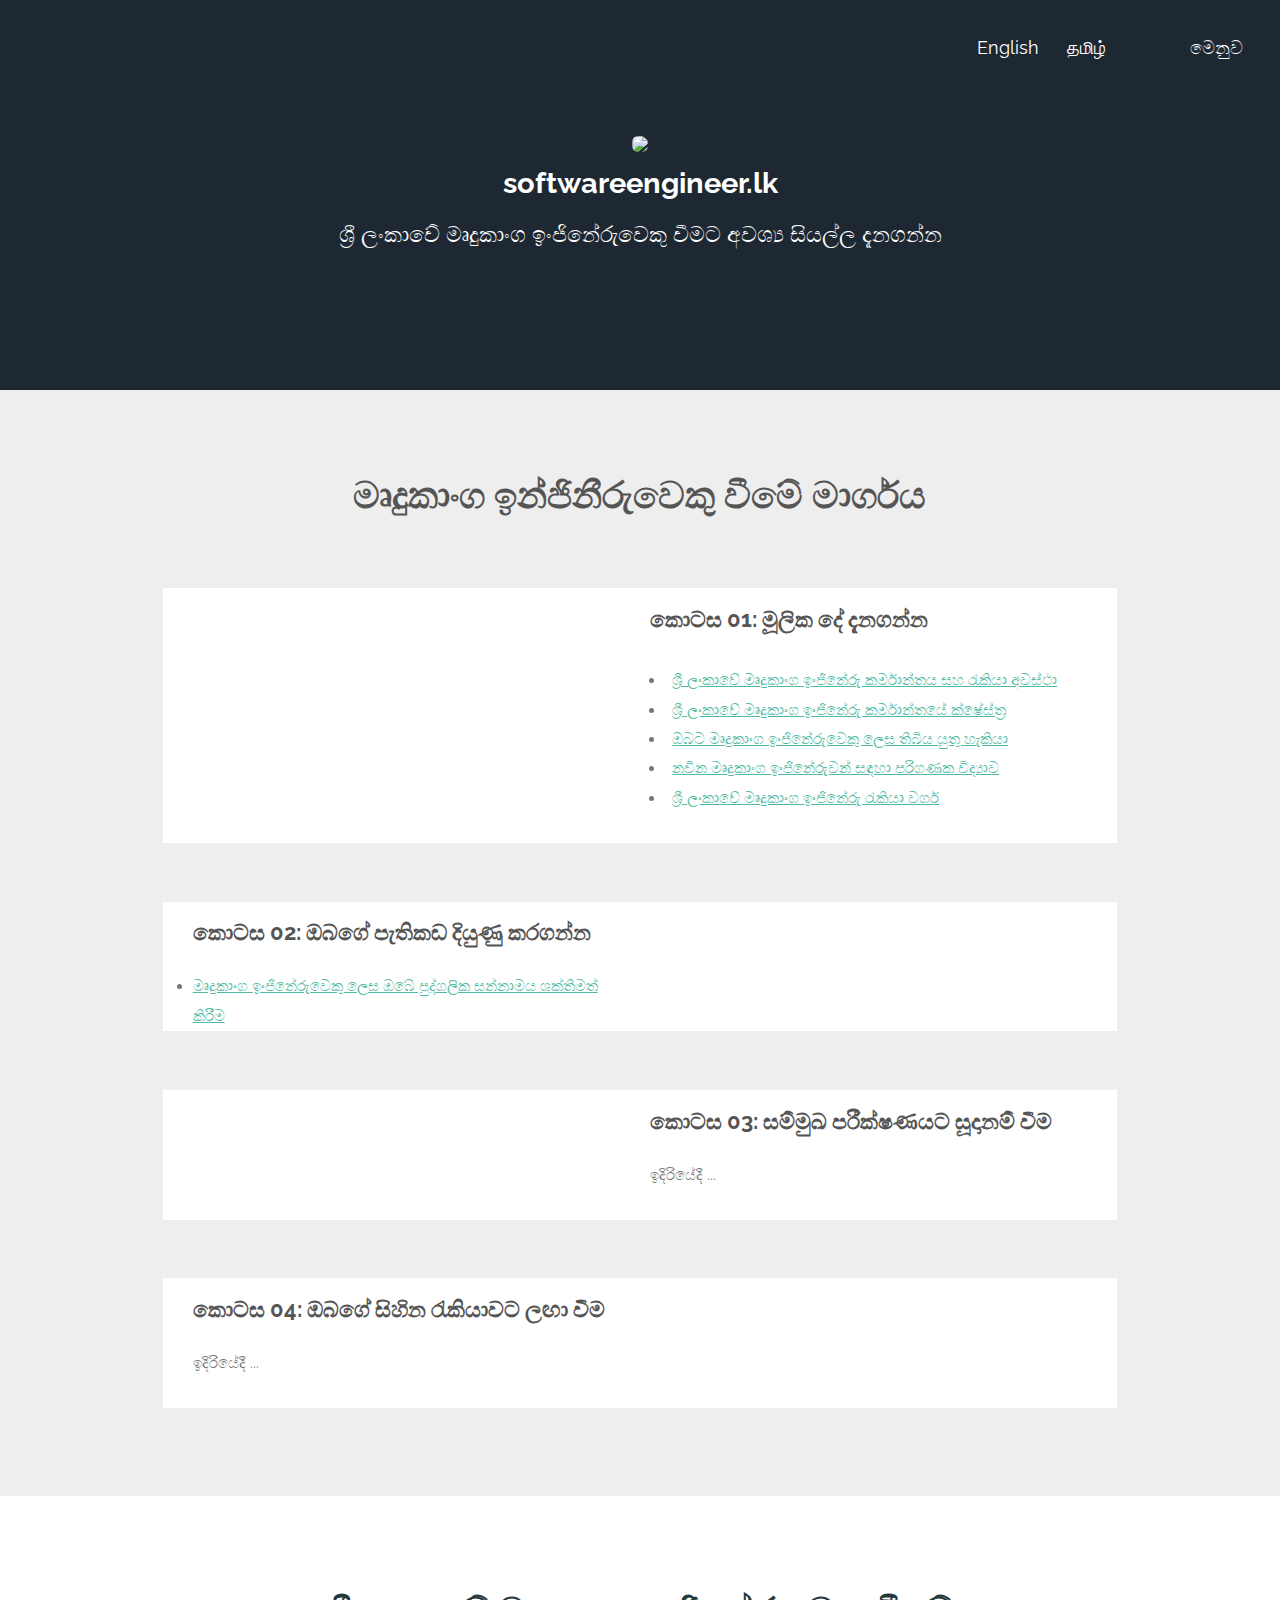
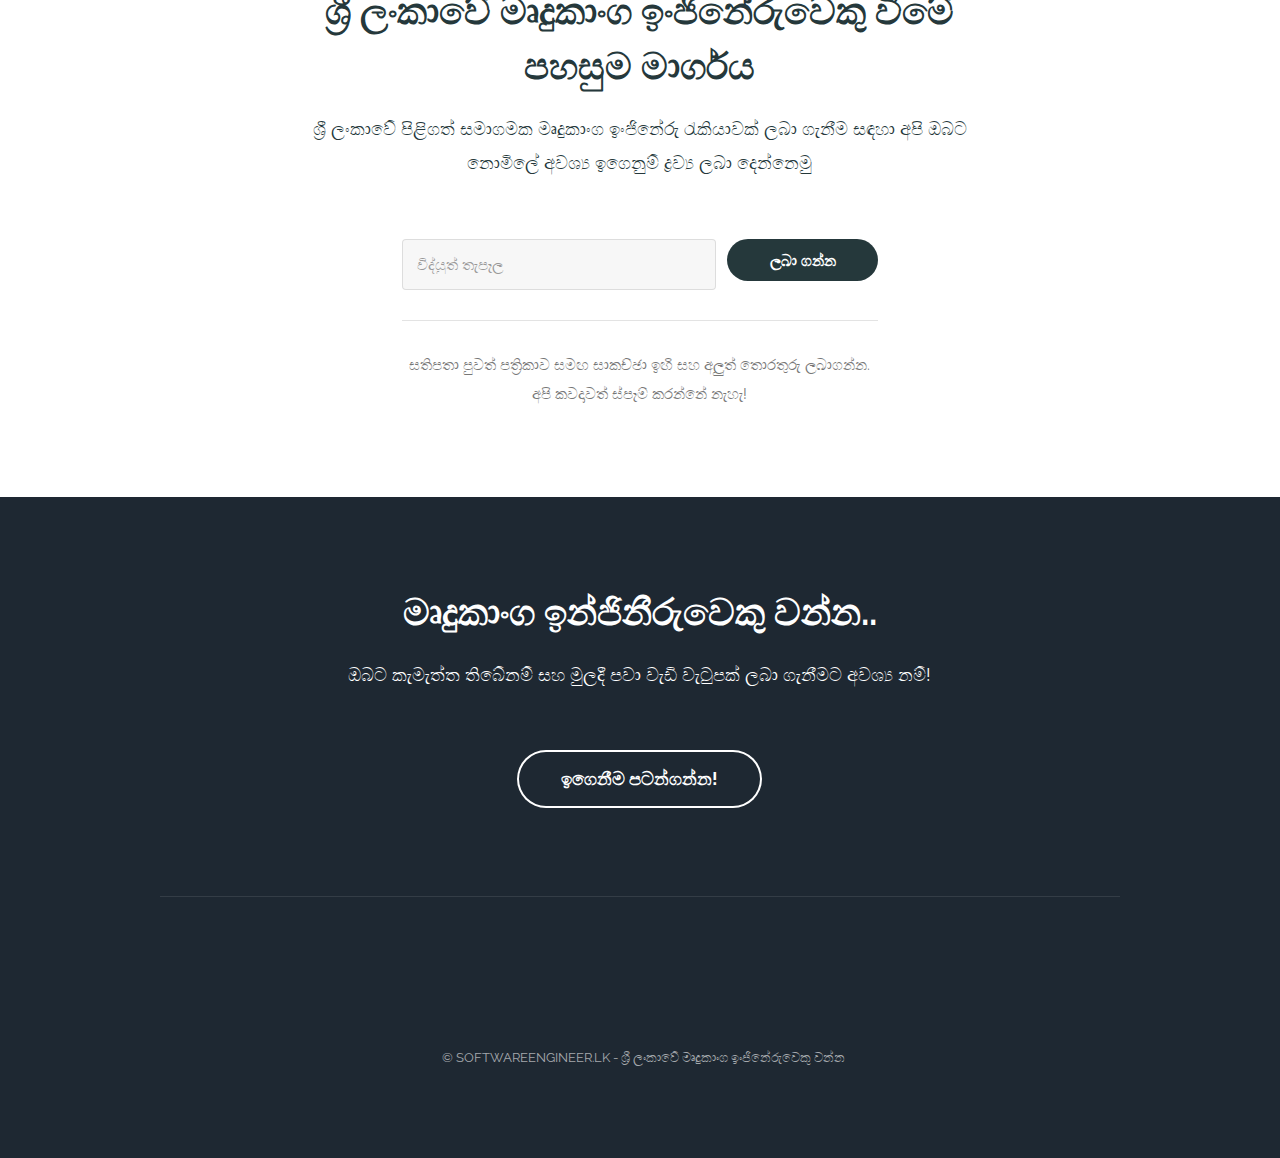
==== commit 73a97cd8: "Add new article link to Sinhala page" ====
--- a/si/index.html
+++ b/si/index.html
@@ -97,7 +97,7 @@
                 <span class="image"><img src="" alt="" /></span>
                 <div class="content">
                     <h2>කොටස 02: ඔබගේ පැතිකඩ දියුණු කරගන්න</h2>
-                    <p>ඉදිරියේදී ...</p>
+                    <li><a target="_blank" href="https://medium.com/softwareengineer-lk/energizing-your-personal-branding-as-a-software-engineer-3a358af4d3d8">මෘදුකාංග ඉංජිනේරුවෙකු ලෙස ඔබේ පුද්ගලික සන්නාමය ශක්තිමත් කිරීම</a></li>
                 </div>
             </article>
             <article class="feature left">
